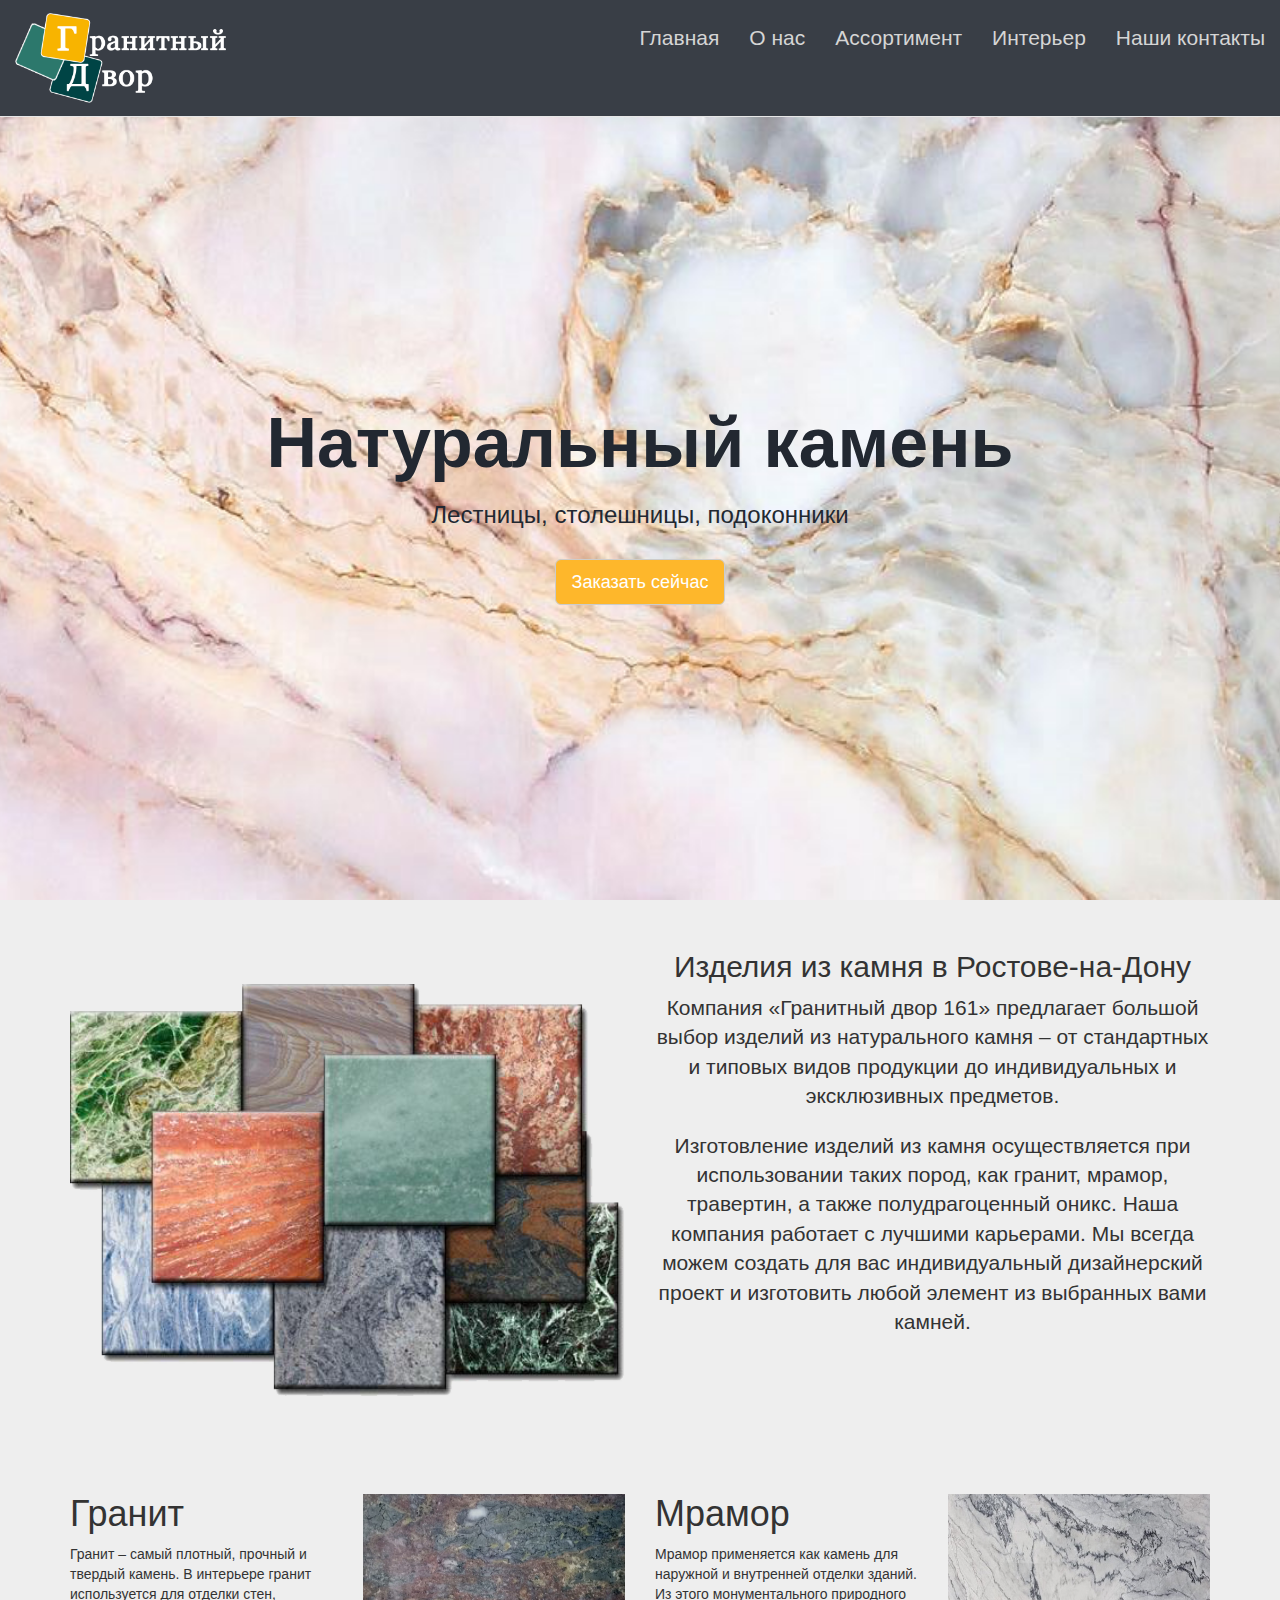
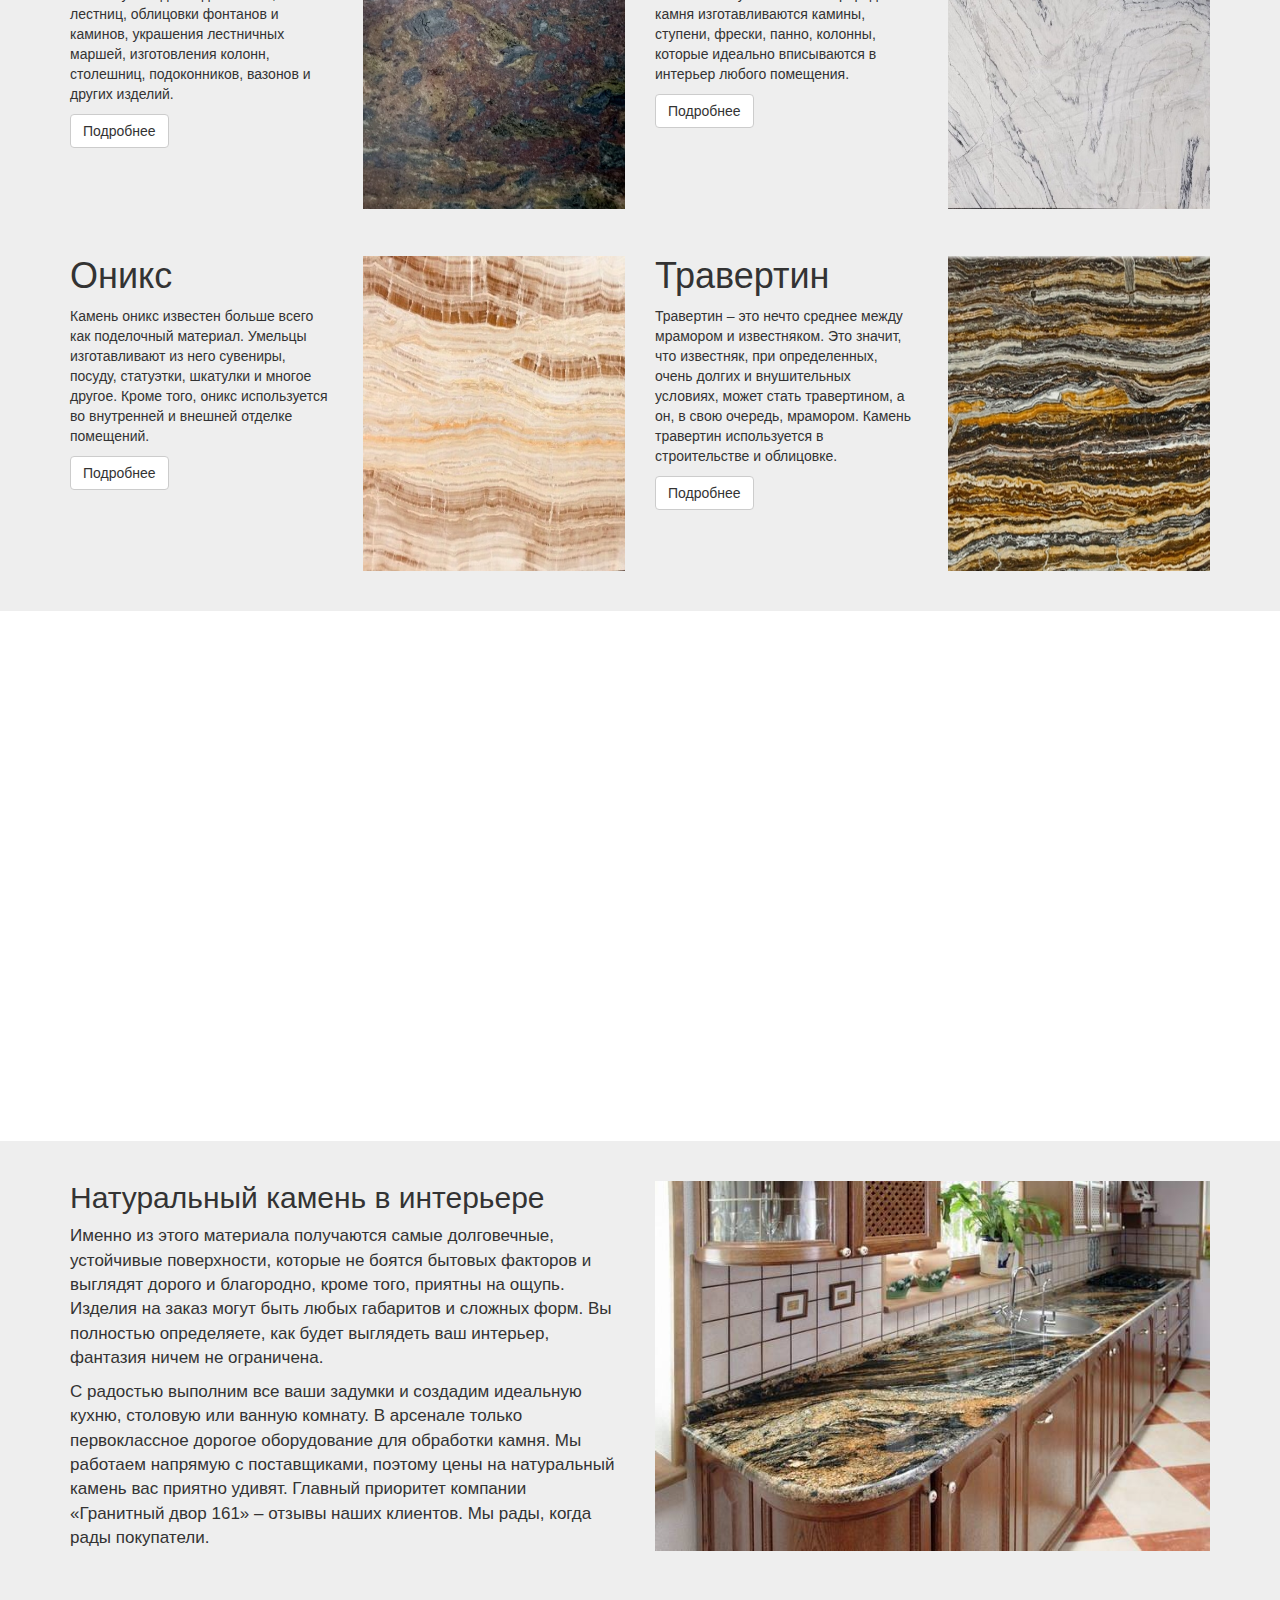
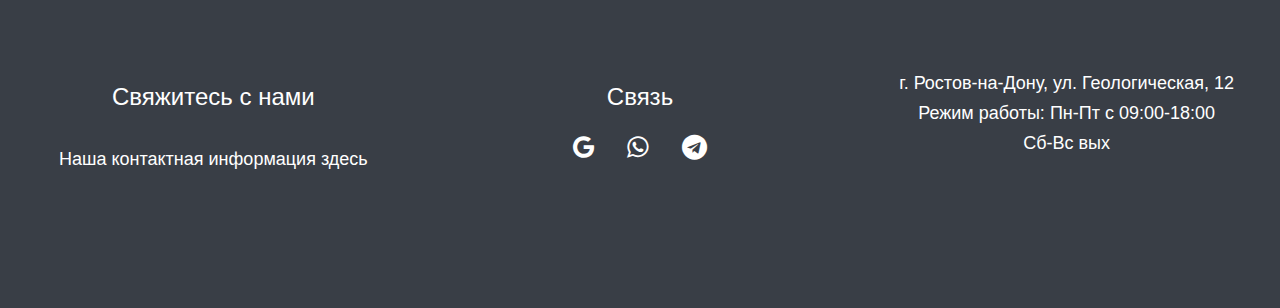
==== public/index.html @ 94b6cbb5 ""fixed" sections aren't fixed with small screen" ====
<html lang="ru">
    <head>
        <title>Гранитный двор Ростов-на-Дону</title>
        <link rel="icon" type="image/png" href="img/v3_icon.png">
        <meta name="viewport" content="width=device-width, initial-scale=1">
        <link rel="stylesheet" href="https://maxcdn.bootstrapcdn.com/bootstrap/3.3.7/css/bootstrap.min.css">
        <link rel="stylesheet" href="https://cdnjs.cloudflare.com/ajax/libs/font-awesome/4.7.0/css/font-awesome.min.css">
        <script src="https://ajax.googleapis.com/ajax/libs/jquery/3.2.1/jquery.min.js"></script>
        <script src="https://maxcdn.bootstrapcdn.com/bootstrap/3.3.7/js/bootstrap.min.js"></script>
        
      <link rel="stylesheet" href="style.css">
    </head>
    
    <body>
      <nav id="menu" class="navbar navbar-default navbar-fixed-top" role="navigation">
            <div class="container-fluid">
                <div class="navbar-header ">
                    <button type="button" class="navbar-toggle" data-toggle="collapse" data-target="#navbar-collapse-main">
                        <span class="sr-only"></span> 
                        <span class="icon-bar"></span>
                        <span class="icon-bar"></span>
                        <span class="icon-bar"></span>
                    </button>
                    <a class="navbar-brand" href="#"><img id="logo_name"src="img/v8_light.png"> </a>
                </div>
                <div class="collapse navbar-collapse" id="navbar-collapse-main">
                    <ul class="nav navbar-nav navbar-right">
                       <li><a  href="#home_anchor">Главная</a></li> 
                        <li><a href="#about_anchor">О нас</a></li>
                        <li><a href="#stones_anchor" id="hola">Ассортимент</a></li>
                        <li><a class="active" href="#interior_anchor">Интерьер</a></li>
                        <li><a href="#contact">Наши контакты</a></li>
                    </ul>
                </div>
            </div>
        </nav>
        
        <div id="home_anchor" class="anchor"></div>
        <div id="home" class="section">
            <div class="landing-text">
                <h1>Натуральный камень</h1>
                <h3>Лестницы, столешницы, подоконники</h3>
                <br>
                <a target="_blank"  href="https://wa.me/79287788707" class="btn btn-default btn-lg" >Заказать сейчас</a>
            </div>
        </div>
        
        <div id="about_anchor" class="anchor"></div>
        <div id="about" class="padding sect_235 section">
            <div class="container">
                <div class="row">
                    <div class="col-sm-6">
                        <img id="img_tiles" src="img/tiles_transparent_2.png">
                    </div>
                    <div class="col-sm-6 text-center">
                        <h2>Изделия из камня в Ростове-на-Дону</h2>
                        <p class="lead">Компания «Гранитный двор 161» предлагает большой выбор изделий из натурального камня – от стандартных и типовых видов продукции до индивидуальных и эксклюзивных предметов.</p>
                        <p class="lead">Изготовление изделий из камня осуществляется при использовании таких пород, как гранит, мрамор, травертин, а также полудрагоценный оникс. Наша компания работает с лучшими карьерами. Мы всегда можем создать для вас индивидуальный дизайнерский проект и изготовить любой элемент из выбранных вами камней.</p>
                    </div>
                </div>
            </div>
        </div>
        <div id="stones_anchor" class="anchor"></div>
        <div id="products" class="padding sect_235 section">
            <div class="container">
                <div class="row">
                    <div class="col-lg-3 col-md-3 col-sm-6 col-xs-12"> 
                        <h4 class="title_stone">Гранит</h4>
                        <p class="stone_text">Гранит – самый плотный, прочный и твердый камень. В интерьере гранит используется для отделки стен, лестниц, облицовки фонтанов и каминов, украшения лестничных маршей, изготовления колонн, столешниц, подоконников, вазонов и других изделий.</p>
                        <a target="_blank"  href="https://granitnyi-dvor161.ru/granit/" class="btn btn-default btn-md" >Подробнее</a>
                    </div>
                    <div class="col-lg-3 col-md-3 col-sm-6 col-xs-12"> 
                        <img src="img/granite2.jpg"  class="img-responsive stones">
                    </div>
                    <div class="col-lg-3 col-md-3 col-sm-6 col-xs-12 boxes"> 
                        <h4 class="title_stone">Мрамор</h4>
                       <p class="stone_text">Мрамор применяется как камень для наружной и внутренней отделки зданий. Из этого монументального природного камня изготавливаются камины, ступени, фрески, панно, колонны, которые идеально вписываются в интерьер любого помещения. </p>
                        <a target="_blank"  href="https://granitnyi-dvor161.ru/mramor/" class="btn btn-default btn-md" >Подробнее</a>
                    </div>
                    <div class="col-lg-3 col-md-3 col-sm-6 col-xs-12"> 
                        <img src="img/marble.jpg"  class="img-responsive stones">
                    </div>
                </div>
                <br>
                <div class="row">
                    <div class="col-lg-3 col-md-3 col-sm-6 col-xs-12"> 
                        <h4 class="title_stone">Oникс</h4>
                        <p class="stone_text">Камень оникс известен больше всего как поделочный материал. Умельцы изготавливают из него сувениры, посуду, статуэтки, шкатулки и многое другое. Кроме того, оникс используется во внутренней и внешней отделке помещений.</p>
                        <a target="_blank"  href="https://granitnyi-dvor161.ru/oniks/" class="btn btn-default btn-md" >Подробнее</a>
                    </div>
                    <div class="col-lg-3 col-md-3 col-sm-6 col-xs-12"> 
                        <img src="img/onyx.jpg"  class="img-responsive stones">
                    </div>
                    <div class="col-lg-3 col-md-3 col-sm-6 col-xs-12"> 
                        <h4 class="title_stone">Травертин</h4>
                        <p class="stone_text">Травертин – это нечто среднее между мрамором и известняком. Это значит, что известняк, при определенных, очень долгих и внушительных условиях, может стать травертином, а он, в свою очередь, мрамором. Камень травертин используется в строительстве и облицовке.</p>
                        <a target="_blank"  href="https://granitnyi-dvor161.ru/travertin/" class="btn btn-default btn-md" >Подробнее</a>
                    </div>
                    <div class="col-lg-3 col-md-3 col-sm-6 col-xs-12"> 
                        <img src="img/travertin.jpg"  class="img-responsive stones">
                    </div>
                    
                </div>
            </div>
        </div>
        
    <div id="fixed" class="section">
        <br>
    </div>
    <div id="interior_anchor" class="anchor"></div>
    <div id="interior" class="padding sect_235 section">
            <div class="container">
                <div class="row">
                     <div class="col-sm-6">
                        <h4 class="interior_title">Натуральный камень в интерьере</h4>
                        <p class="interior_text">Именно из этого материала получаются самые долговечные, устойчивые поверхности, которые не боятся бытовых факторов и выглядят дорого и благородно, кроме того, приятны на ощупь. Изделия на заказ могут быть любых габаритов и сложных форм. Вы полностью определяете, как будет выглядеть ваш интерьер, фантазия ничем не ограничена.</p>
                        <p class="interior_text">С радостью выполним все ваши задумки и создадим идеальную кухню, столовую или ванную комнату. В арсенале только первоклассное дорогое оборудование для обработки камня. Мы работаем напрямую с поставщиками, поэтому цены на натуральный камень вас приятно удивят. Главный приоритет компании «Гранитный двор 161» – отзывы наших клиентов. Мы рады, когда рады покупатели.</p>
                    </div>
                    <div class="col-sm-6">
                        <img src="img/kitchen_nice.jpg">
                    </div>
                 </div>
            </div>
        </div>
    
    <footer id="contact" class="container-fluid text-center section">
        <div class="row">
            <div class="col-sm-4">
                <h3>Свяжитесь с нами</h3>
                <br>
                <h4>Наша контактная информация здесь</h4>
            </div>
            <div class="col-sm-4">
                <h3>Связь</h3>
                 <a href="https://granitnyi-dvor161.ru/" target="_blank" class="fa fa-google"></a>
                 <a href="https://wa.me/79287788707" target="_blank" class="fa fa-whatsapp"></a>
                 <a href=" https://telegram.me/InnaBelousova " target="_blank" class="fa fa-telegram"></a>
           </div>
            <div class="col-sm-4">
                <h4>г. Ростов-на-Дону, ул. Геологическая, 12</h4>
                <p><h4>Режим работы: Пн-Пт с 09:00-18:00</h4>
                <p><h4>Сб-Вс вых</h4>
            </div>
        </div>    
    </footer>
    
        
        
        
        
        <script>

            
            $('.navbar-nav>li>a').on('click', function(){
    $('.navbar-collapse').collapse('hide');
});
            
            // The following code makes the anchor scrolling animated
            document.querySelectorAll('a[href^="#"]').forEach(anchor => {
                anchor.addEventListener('click', function (e) {
                    e.preventDefault();

                    document.querySelector(this.getAttribute('href')).scrollIntoView({
                        behavior: 'smooth'
                    });
                });
            });
            
        </script>
    </body>
</html>
---- public/style.css ----
html, body {
    height: 100%;
    width: 100%;
}
.navbar {
    background-color: #393e46;
    padding: 1% 0;
    font-size:  1.5em;
}
.navbar-brand {
    
    padding: 0 15px 0px;
    height: 10vh;
}
.navbar-default .navbar-nav li a {
    color: #d5d5d5; 

}
.navbar-default .navbar-nav li a:hover, .navbar-default .navbar-nav li a:active {
  
  color: #fff;
  border-radius: 5px; 
}
#home {
    background: url('img/backgrounds/Pale_Pink_Marble.jpeg') no-repeat center center fixed;
    display: table;
    height: 90%;
    position: relative;
    width: 100%;
    background-size: cover;
    margin-top: 100px;
    
}


.landing-text {
    display: table-cell;
    text-align: center;
    vertical-align: middle;
    color: #222831;
}
.landing-text h1 {
    font-size: 500%;
    font-weight: 700;
}
.padding {
    padding: 40px 0;
}
.padding img {
    width: 100%;
}
#fixed {
    background: url(img/backgrounds/Natural_Cracked_Marble%20.jpeg) no-repeat center center fixed;
    display: table;
    height: 60%;
    position: relative;
    width: 100%;
    background-size: cover;
}
footer {
    width: 100%;
    background-color: #393e46;
    padding: 5% 5% 10% 5%;
    color: #fff;
}
.fa {
    padding: 15px;
    font-size: 25px;
    color: #fff;
}
.fa:hover {
    color: #d5d5d5;
    text-decoration: none;
}
.icon {
     max-width: 200px;
}

@media (max-width: 900px) {
    .landing-text h1 {
        font-size: 300%; 
    }
    .fa {
        font-size: 20px;
        padding: 10px;
    }
    .icon {
        padding-top: 5%;
        max-width: 100px;
    }
    .navbar-header {
        float: none;
    }
    .navbar-left,.navbar-right {
        float: none !important;
    }
    .navbar-toggle {
        display: block;
    }
    .navbar-collapse {
        border-top: 1px solid transparent;
        box-shadow: inset 0 1px 0 rgba(255,255,255,0.1);
    }
    .navbar-fixed-top {
        top: 0;
        border-width: 0 0 1px;
    }
    .navbar-collapse.collapse {
        display: none!important;
    }
    .navbar-nav {
        float: none!important;
        margin-top: 7.5px;
    }
    .navbar-nav>li {
        float: none;
    }
    .navbar-nav>li>a {
        padding-top: 10px;
        padding-bottom: 10px;
    }
    .collapse.in{
        display:block !important;
    }
    #fixed {
    background: url(img/backgrounds/Natural_Cracked_Marble%20.jpeg) no-repeat center center;
    display: table;
    height: 60%;
    position: relative;
    width: 100%;
    background-size: cover;
    }
    #home {
    background: url('img/backgrounds/Pale_Pink_Marble.jpeg') no-repeat center center;
    display: table;
    height: 90%;
    position: relative;
    width: 100%;
    background-size: cover;
    margin-top: 100px;
    }
}


.btn-lg {
    background-color:#feb72b;
    color: #fff;
    
}
.sect_235 {
    background: #eeeeee;
}
#logo_name {
    height: 100%;
}
.title_stone {
    margin-top: 3vh;
    font-size: 4vh;
}
.stones {
    height: 35vh;
    margin-top: 3vh;
}
.interior_title {
    margin-top: 0;
    font-size: 30px;
}
.interior_text {
    font-size: 17px;
}
#img_tiles {
    margin-top: 6vh;
}

.anchor {
    display: block;
    height: 10vh;
    margin-top: -100px;
    visibility: hidden;
}
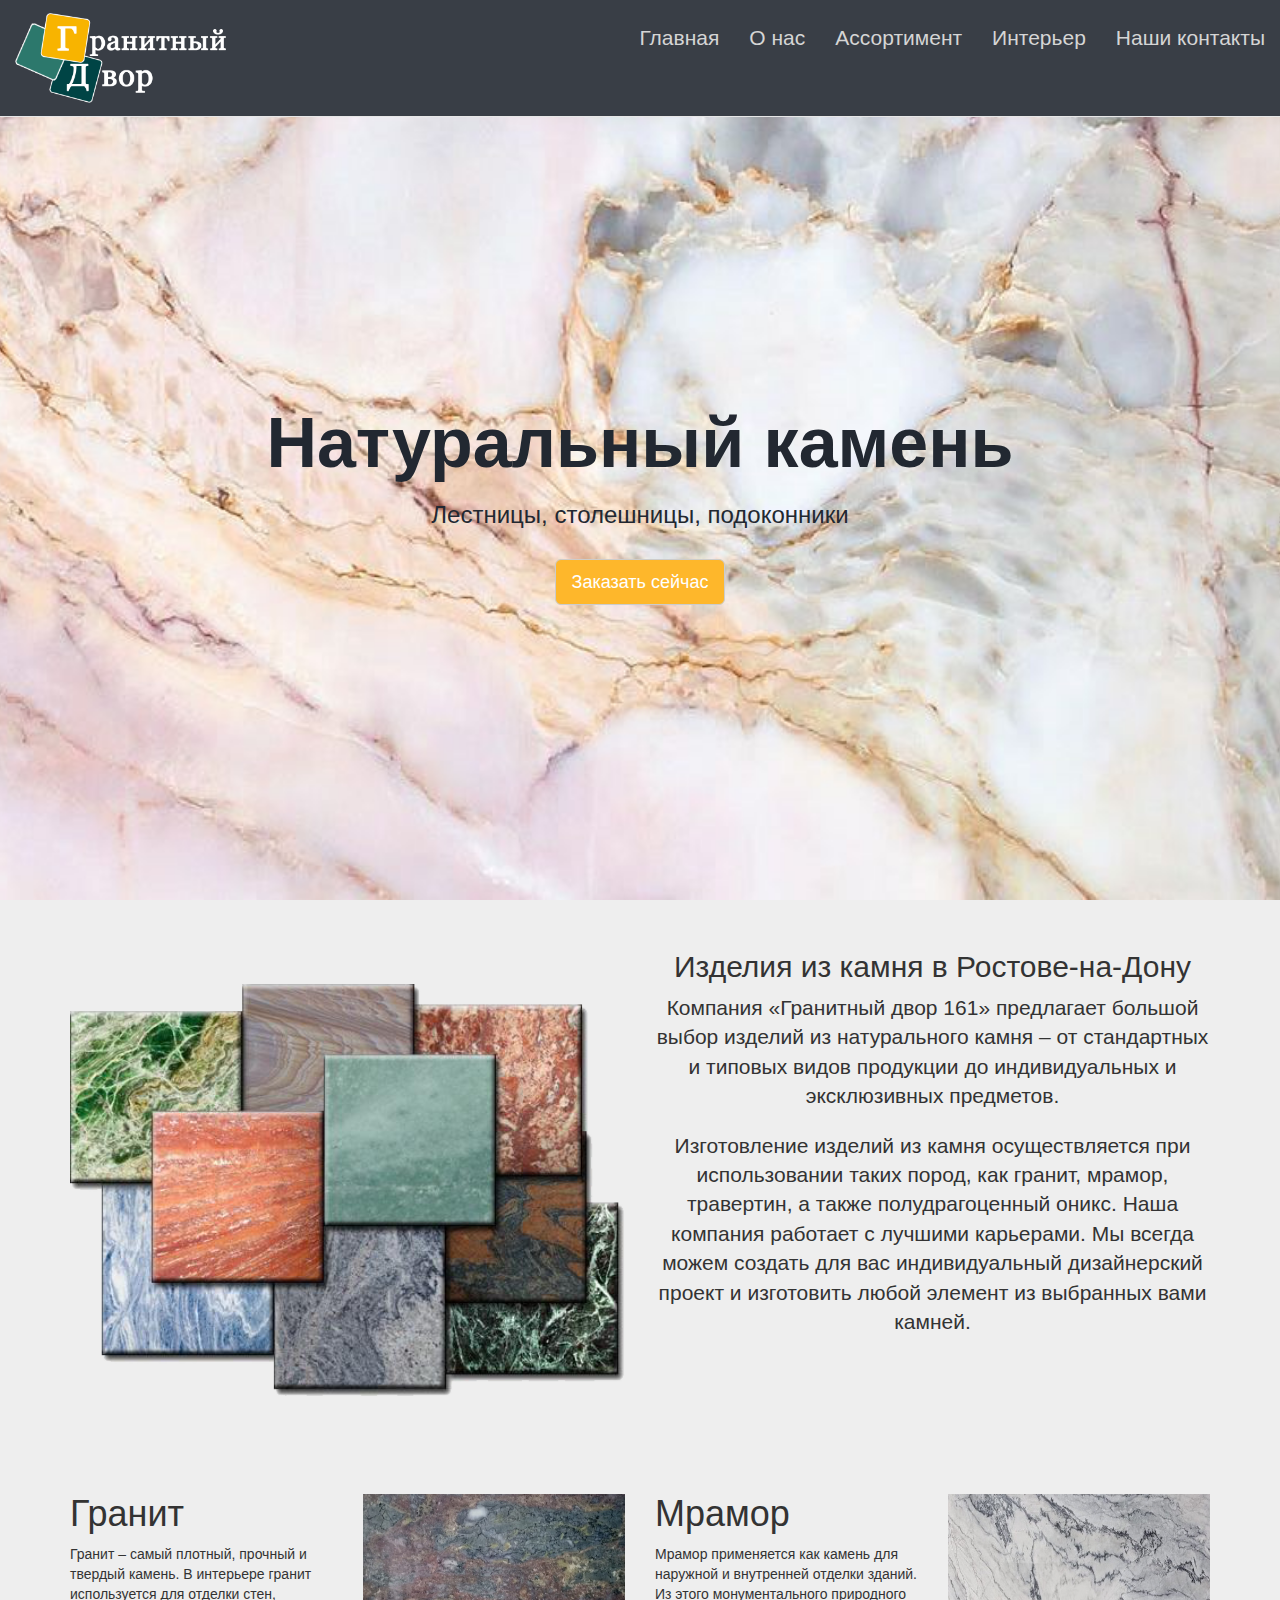
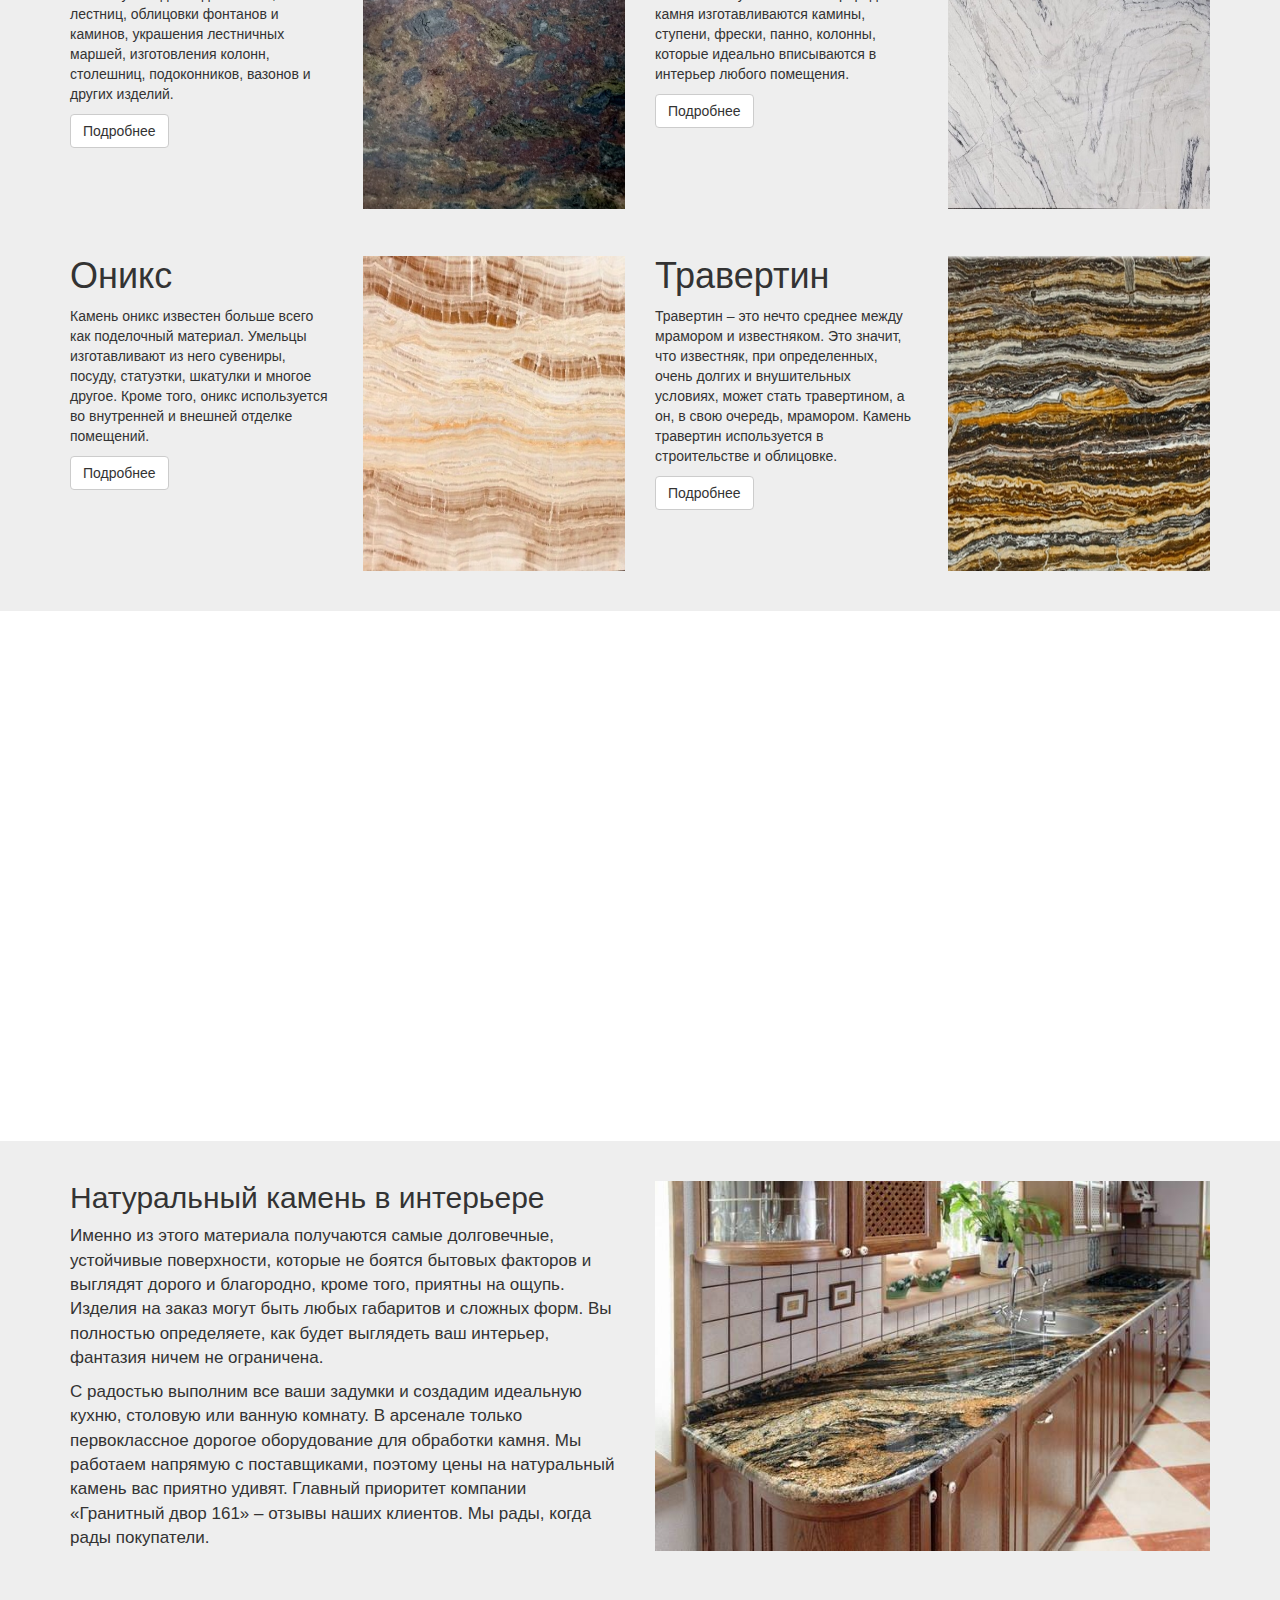
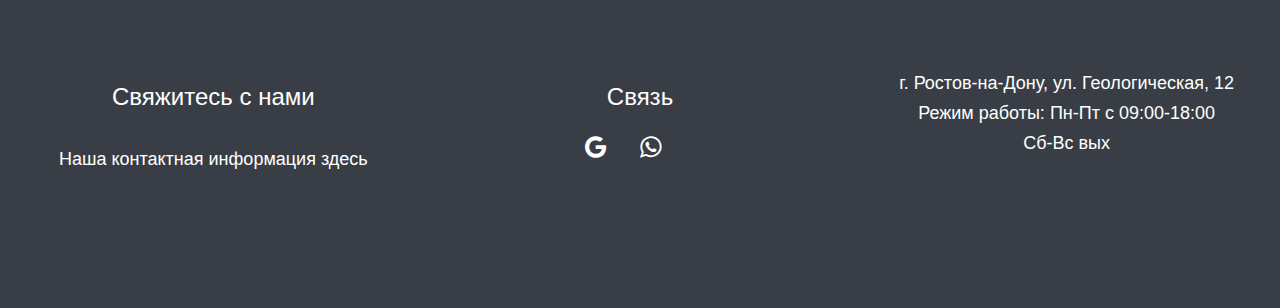
==== commit 75abf2d2: "last commit" ====
--- a/public/index.html
+++ b/public/index.html
@@ -50,7 +50,7 @@
             <div class="container">
                 <div class="row">
                     <div class="col-sm-6">
-                        <img id="img_tiles" src="img/tiles_transparent_2.png">
+                        <img id="img_tiles" src="img/tiles_transparent_2.png" class="img-responsive">
                     </div>
                     <div class="col-sm-6 text-center">
                         <h2>Изделия из камня в Ростове-на-Дону</h2>
@@ -134,7 +134,7 @@
                 <h3>Связь</h3>
                  <a href="https://granitnyi-dvor161.ru/" target="_blank" class="fa fa-google"></a>
                  <a href="https://wa.me/79287788707" target="_blank" class="fa fa-whatsapp"></a>
-                 <a href=" https://telegram.me/InnaBelousova " target="_blank" class="fa fa-telegram"></a>
+                 <a href=" https://telegram.me/InnaBelousova " target="_blank" class="fa fa-gmail"></a>
            </div>
             <div class="col-sm-4">
                 <h4>г. Ростов-на-Дону, ул. Геологическая, 12</h4>
--- a/public/style.css
+++ b/public/style.css
@@ -123,21 +123,21 @@
         display:block !important;
     }
     #fixed {
-    background: url(img/backgrounds/Natural_Cracked_Marble%20.jpeg) no-repeat center center;
-    display: table;
-    height: 60%;
-    position: relative;
-    width: 100%;
-    background-size: cover;
+        background: url(img/backgrounds/Natural_Cracked_Marble%20.jpeg) no-repeat center center;
+        display: table;
+        height: 60%;
+        position: relative;
+        width: 100%;
+        background-size: cover;
     }
     #home {
-    background: url('img/backgrounds/Pale_Pink_Marble.jpeg') no-repeat center center;
-    display: table;
-    height: 90%;
-    position: relative;
-    width: 100%;
-    background-size: cover;
-    margin-top: 100px;
+        background: url('img/backgrounds/Pale_Pink_Marble.jpeg') no-repeat center center;
+        display: table;
+        height: 90%;
+        position: relative;
+        width: 100%;
+        background-size: cover;
+        margin-top: 100px;
     }
 }
 
